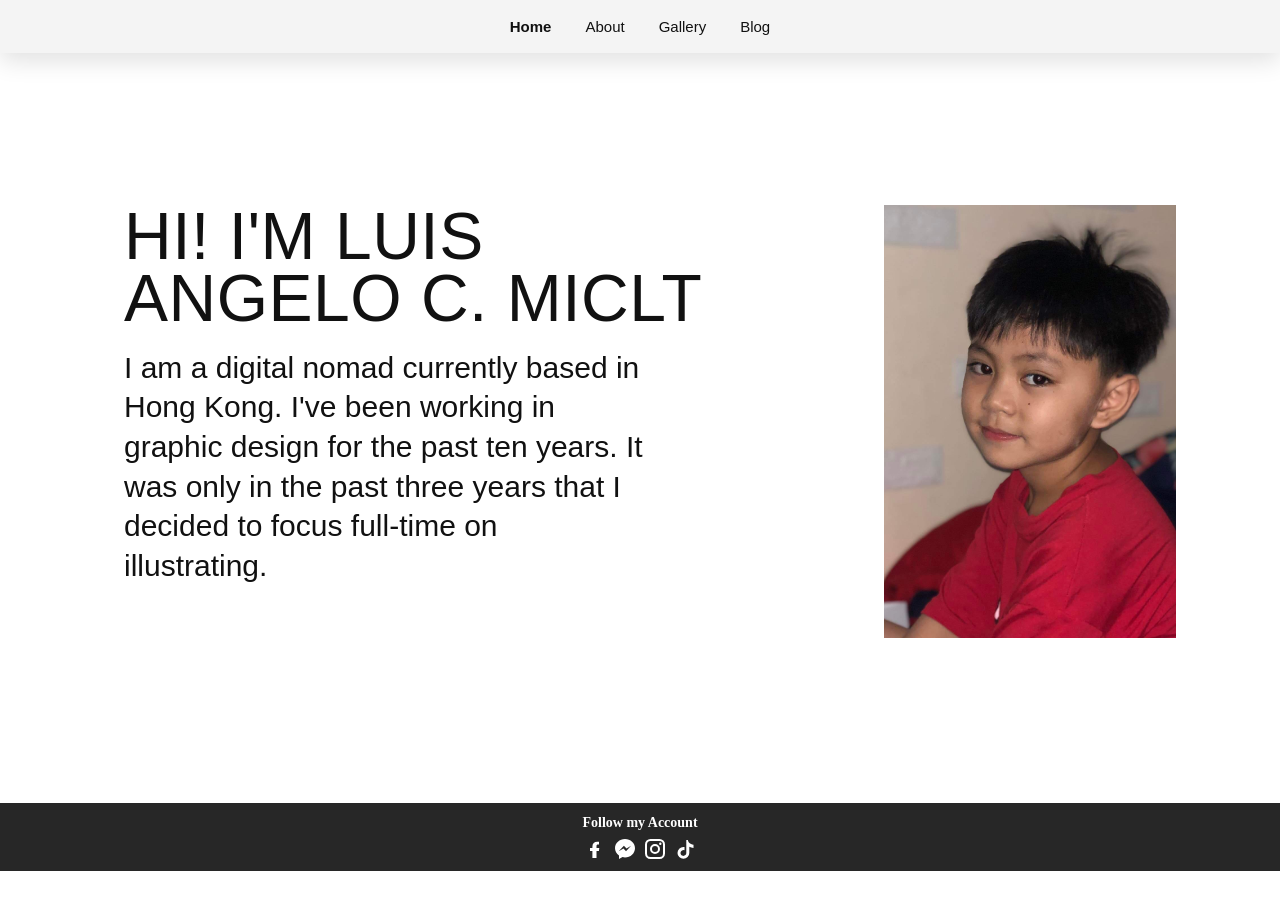
==== index.html @ af9718a2 "initial commit" ====
<!DOCTYPE html>
<html lang="en">
<head>
    <meta charset="UTF-8">
    <meta name="viewport" content="width=device-width, initial-scale=1.0">
    <title>Home | Luis Angelo C. Miclt</title>
    <link rel="stylesheet" href="asset/CSS/style.css">
</head>
<body>
    <header class="site-header">
        <button class="nav-toggle" type="button" aria-expanded="false" aria-controls="site-nav" aria-label="Open menu">
            <span></span>
            <span></span>
            <span></span>
        </button>
        <nav class="site-nav" id="site-nav">
            <a class="active" href="index.html">Home</a>
            <a href="about.html">About</a>
            <a href="gallery.html">Gallery</a>
            <a href="blog.html">Blog</a>
        </nav>
    </header>

    <main class="page page-home">
        <section class="hero">
            <div class="hero-text">
                <h1>HI! I'M LUIS<br>ANGELO C. MICLT</h1>
                <p>
                    I am a digital nomad currently based in Hong Kong. I've been working in
                    graphic design for the past ten years. It was only in the past three years that
                    I decided to focus full-time on illustrating.
                </p>
            </div>

            <div class="hero-image">
                <img src="asset/images/picture-1.jpg" alt="Luis standing outdoors at night">
            </div>
        </section>
    </main>

    <footer class="site-footer">
        <h2>Follow my Account</h2>
        <div class="social-links">
            <a href="#" aria-label="Facebook">
                <svg viewBox="0 0 24 24" aria-hidden="true"><path d="M13.5 21v-7h2.4l.4-3h-2.8V9.1c0-.9.3-1.6 1.6-1.6H16V4.8c-.3 0-.9-.1-1.8-.1-2.9 0-4.8 1.8-4.8 5V11H7v3h2.4v7h4.1Z"/></svg>
            </a>
            <a href="#" aria-label="Messenger">
                <svg viewBox="0 0 24 24" aria-hidden="true"><path d="M12 2C6.5 2 2 6.1 2 11.2c0 2.9 1.5 5.5 4 7.2V22l3.5-1.9c.8.2 1.6.3 2.5.3 5.5 0 10-4.1 10-9.2S17.5 2 12 2Zm1 12.3-2.5-2.7-4.8 2.7 5.2-5.6 2.6 2.7 4.6-2.7-5.1 5.6Z"/></svg>
            </a>
            <a href="#" aria-label="Instagram">
                <svg viewBox="0 0 24 24" aria-hidden="true"><path d="M7.5 2h9A5.5 5.5 0 0 1 22 7.5v9a5.5 5.5 0 0 1-5.5 5.5h-9A5.5 5.5 0 0 1 2 16.5v-9A5.5 5.5 0 0 1 7.5 2Zm0 2A3.5 3.5 0 0 0 4 7.5v9A3.5 3.5 0 0 0 7.5 20h9a3.5 3.5 0 0 0 3.5-3.5v-9A3.5 3.5 0 0 0 16.5 4h-9Zm9.8 1.5a1.2 1.2 0 1 1 0 2.4 1.2 1.2 0 0 1 0-2.4ZM12 7a5 5 0 1 1 0 10 5 5 0 0 1 0-10Zm0 2a3 3 0 1 0 0 6 3 3 0 0 0 0-6Z"/></svg>
            </a>
            <a href="#" aria-label="TikTok">
                <svg viewBox="0 0 24 24" aria-hidden="true"><path d="M14.8 3c.4 1.8 1.4 3.2 3.2 4.1.8.4 1.7.7 2.5.7v3.1c-1.5 0-2.9-.4-4.2-1.1v6.1a5.9 5.9 0 1 1-5.9-5.9c.4 0 .8 0 1.1.1v3.2a2.9 2.9 0 1 0 1.8 2.6V3h1.5Z"/></svg>
            </a>
        </div>
    </footer>

    <script src="asset/JS/script.js"></script>
</body>
</html>
---- asset/CSS/style.css ----
* {
    box-sizing: border-box;
}

body {
    margin: 0;
    font-family: Arial, Helvetica, sans-serif;
    background: #ffffff;
    color: #111111;
    min-height: 100vh;
}

img {
    display: block;
    width: 100%;
}

a {
    color: inherit;
    text-decoration: none;
}

.site-header {
    position: sticky;
    top: 0;
    z-index: 10;
    background: #f4f4f4;
    box-shadow: 0 8px 24px rgba(0, 0, 0, 0.12);
}

.site-nav {
    display: flex;
    justify-content: center;
    gap: 34px;
    padding: 18px 16px;
}

.site-nav a {
    font-size: 15px;
}

.site-nav a.active {
    font-weight: 700;
}

.nav-toggle {
    display: none;
    margin: 10px 14px 0 auto;
    padding: 0;
    width: 40px;
    height: 40px;
    border: 0;
    background: transparent;
    cursor: pointer;
}

.nav-toggle span {
    display: block;
    width: 22px;
    height: 2px;
    margin: 5px auto;
    background: #111111;
}

.page {
    width: min(1100px, calc(100% - 40px));
    margin: 0 auto;
    padding: 56px 0 70px;
}

.page-home {
    min-height: calc(100vh - 150px);
    display: flex;
    align-items: center;
}

.hero {
    width: 100%;
    display: grid;
    grid-template-columns: minmax(0, 1fr) 320px;
    gap: 40px;
    align-items: start;
}

.hero-text {
    padding-left: 34px;
}

.hero-text h1,
.page-title {
    margin: 0;
    font-family: "Times New Roman", Times, serif;
    font-weight: 400;
}

.hero-text h1 {
    font-family: Arial, Helvetica, sans-serif;
    font-size: clamp(46px, 6vw, 66px);
    line-height: 0.95;
    letter-spacing: 0.5px;
    margin-bottom: 18px;
}

.hero-text p {
    max-width: 520px;
    margin: 0;
    font-size: clamp(24px, 2.7vw, 30px);
    line-height: 1.32;
}

.hero-image img {
    width: 292px;
    height: 433px;
    object-fit: cover;
    margin: 0 auto;
}

.page-title {
    text-align: center;
    font-size: clamp(42px, 5vw, 64px);
    margin-bottom: 12px;
}

.blog-title-small {
    margin: 0 0 24px;
    text-align: center;
    font-family: Arial, Helvetica, sans-serif;
    font-size: 18px;
    font-weight: 400;
}

.two-column {
    display: grid;
    grid-template-columns: 1fr 1fr;
    gap: 38px;
    align-items: start;
    width: min(900px, 100%);
    margin: 0 auto;
}

.portrait-left img {
    width: 245px;
    height: 410px;
    object-fit: cover;
    transform: rotate(-6deg);
    margin: 18px auto 0;
}

.content-image img {
    width: min(100%, 340px);
    height: auto;
    object-fit: cover;
    margin: 0 auto;
}

.content-text {
    font-size: 18px;
    line-height: 1.6;
}

.content-text.narrow {
    max-width: 275px;
}

.content-text p {
    margin: 0 0 26px;
}

.blog-layout .content-text {
    font-size: 20px;
    line-height: 1.55;
}

.page-gallery {
    width: min(940px, calc(100% - 40px));
    padding-top: 24px;
}

.gallery-intro {
    max-width: 720px;
    margin: 0 auto 34px;
    text-align: center;
    font-size: 14px;
    line-height: 1.55;
}

.gallery-layout {
    display: grid;
    gap: 8px;
}

.gallery-row {
    display: grid;
    gap: 8px;
}

.gallery-row-two {
    grid-template-columns: 1fr 1fr;
}

.gallery-row-three {
    grid-template-columns: repeat(3, 1fr);
}

.gallery-row-four {
    grid-template-columns: repeat(4, 1fr);
}

.gallery-item img {
    width: 100%;
    object-fit: cover;
    display: block;
}

.gallery-item.large img {
    height: 420px;
}

.gallery-item.medium img {
    height: 480px;
}

.gallery-item.wide img {
    height: 290px;
}

.gallery-item.small img {
    height: 320px;
}

.site-footer {
    padding: 12px 16px 10px;
    text-align: center;
    background: #272727;
    color: #ffffff;
}

.site-footer h2 {
    margin: 0 0 6px;
    font-family: "Times New Roman", Times, serif;
    font-size: 14px;
    font-weight: 700;
}

.social-links {
    display: flex;
    justify-content: center;
    gap: 6px;
}

.social-links a {
    display: inline-flex;
    align-items: center;
    justify-content: center;
    width: 24px;
    height: 24px;
}

.social-links svg {
    width: 24px;
    height: 24px;
    fill: currentColor;
}

@media (max-width: 768px) {
    .nav-toggle {
        display: block;
    }

    .site-nav {
        display: none;
        flex-direction: column;
        align-items: center;
        gap: 14px;
        padding-top: 8px;
        padding-bottom: 18px;
    }

    .site-header.open .site-nav {
        display: flex;
    }

    .page {
        width: min(100%, calc(100% - 24px));
        padding: 30px 0 44px;
    }

    .page-home {
        min-height: auto;
        display: block;
    }

    .hero,
    .two-column {
        grid-template-columns: 1fr;
        gap: 24px;
    }

    .hero-text {
        padding-left: 0;
        text-align: center;
    }

    .hero-text p {
        max-width: none;
        font-size: 22px;
    }

    .hero-image img,
    .portrait-left img,
    .content-image img {
        width: min(100%, 320px);
        height: auto;
        transform: none;
    }

    .content-text,
    .content-text.narrow,
    .blog-layout .content-text {
        max-width: none;
        font-size: 18px;
    }

    .page-title {
        font-size: 40px;
    }

    .page-gallery {
        width: min(100%, calc(100% - 18px));
    }

    .gallery-row-two,
    .gallery-row-three {
        grid-template-columns: 1fr 1fr;
    }

    .gallery-row-four {
        grid-template-columns: 1fr 1fr;
    }

    .gallery-item.large img {
        height: 320px;
    }

    .gallery-item.medium img {
        height: 320px;
    }

    .gallery-item.wide img {
        height: 250px;
    }

    .gallery-item.small img {
        height: 240px;
    }
}

@media (max-width: 480px) {
    .site-nav a {
        font-size: 14px;
    }

    .hero-text h1 {
        font-size: 38px;
    }

    .hero-text p {
        font-size: 20px;
    }

    .page-title {
        font-size: 34px;
    }

    .gallery-intro {
        font-size: 12px;
        margin-bottom: 22px;
    }

    .gallery-row-two,
    .gallery-row-three,
    .gallery-row-four {
        grid-template-columns: 1fr;
    }

    .gallery-item.large img,
    .gallery-item.medium img,
    .gallery-item.wide img,
    .gallery-item.small img {
        height: auto;
    }
}
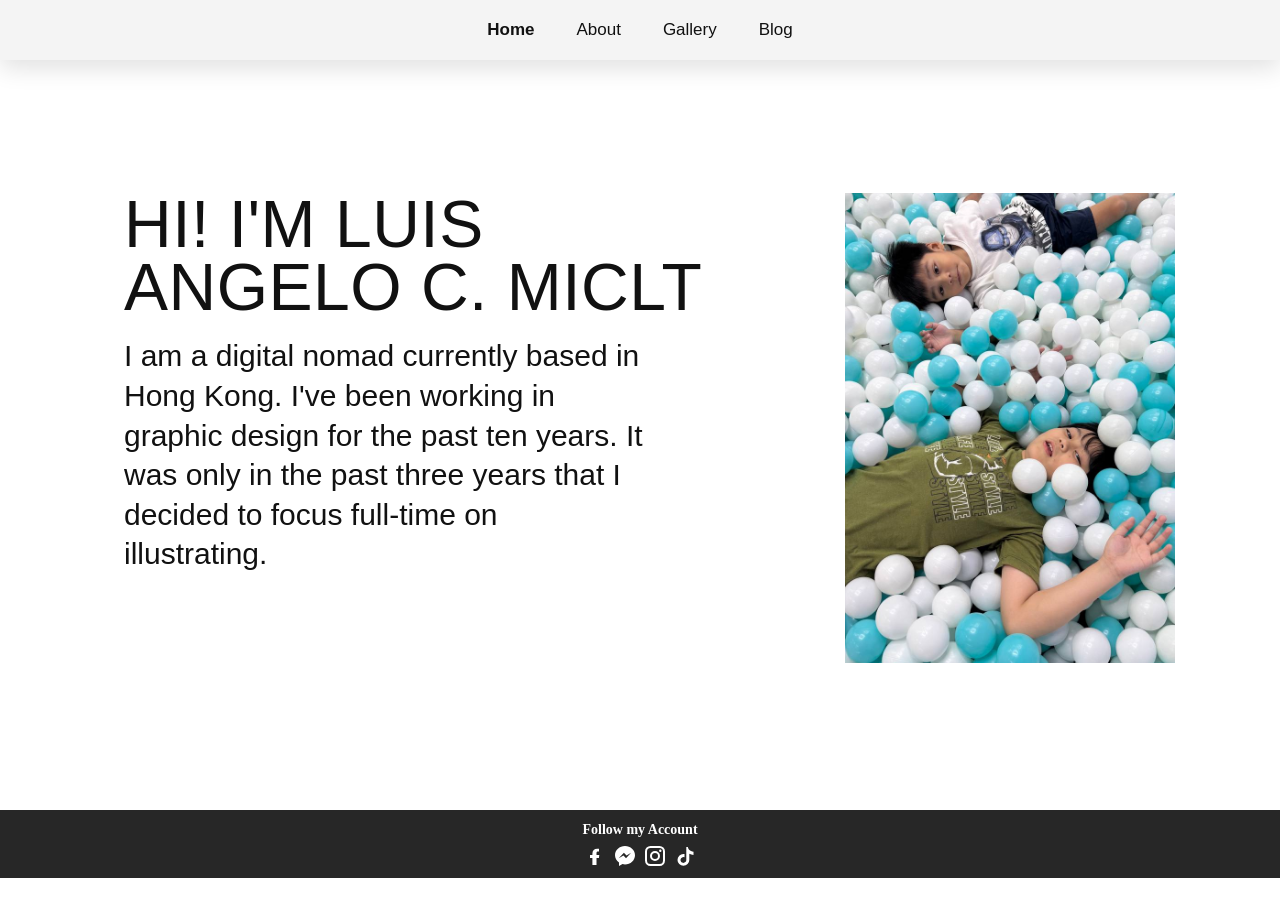
==== commit 60c9f930: "update the js, and html file. and added a effect" ====
--- a/index.html
+++ b/index.html
@@ -3,8 +3,13 @@
 <head>
     <meta charset="UTF-8">
     <meta name="viewport" content="width=device-width, initial-scale=1.0">
-    <title>Home | Luis Angelo C. Miclt</title>
-    <link rel="stylesheet" href="asset/CSS/style.css">
+    <title>Personal Website</title>
+    <link rel="apple-touch-icon" sizes="180x180" href="asset/PAGES/favicon_io/apple-touch-icon.png">
+    <link rel="icon" type="image/png" sizes="32x32" href="asset/PAGES/favicon_io/favicon-32x32.png">
+    <link rel="icon" type="image/png" sizes="16x16" href="asset/PAGES/favicon_io/favicon-16x16.png">
+    <link rel="shortcut icon" href="asset/PAGES/favicon_io/favicon.ico">
+    <link rel="manifest" href="asset/PAGES/favicon_io/site.webmanifest">
+    <link rel="stylesheet" href="asset/CSS/style.css"> 
 </head>
 <body>
     <header class="site-header">
@@ -33,7 +38,7 @@
             </div>
 
             <div class="hero-image">
-                <img src="asset/images/picture-1.jpg" alt="Luis standing outdoors at night">
+                <img src="asset/images/picture-5.jpg" alt="Luis standing outdoors at night">
             </div>
         </section>
     </main>
--- a/asset/CSS/style.css
+++ b/asset/CSS/style.css
@@ -8,6 +8,19 @@
     background: #ffffff;
     color: #111111;
     min-height: 100vh;
+    opacity: 0;
+    transform: translateY(18px);
+    transition: opacity 0.45s ease, transform 0.45s ease;
+}
+
+body.is-ready {
+    opacity: 1;
+    transform: translateY(0);
+}
+
+body.is-leaving {
+    opacity: 0;
+    transform: translateY(18px);
 }
 
 img {
@@ -31,12 +44,12 @@
 .site-nav {
     display: flex;
     justify-content: center;
-    gap: 34px;
-    padding: 18px 16px;
+    gap: 42px;
+    padding: 20px 18px;
 }
 
 .site-nav a {
-    font-size: 15px;
+    font-size: 17px;
 }
 
 .site-nav a.active {
@@ -77,7 +90,7 @@
 .hero {
     width: 100%;
     display: grid;
-    grid-template-columns: minmax(0, 1fr) 320px;
+    grid-template-columns: minmax(0, 1fr) 360px;
     gap: 40px;
     align-items: start;
 }
@@ -109,8 +122,8 @@
 }
 
 .hero-image img {
-    width: 292px;
-    height: 433px;
+    width: 330px;
+    height: 470px;
     object-fit: cover;
     margin: 0 auto;
 }
@@ -357,7 +370,7 @@
 
 @media (max-width: 480px) {
     .site-nav a {
-        font-size: 14px;
+        font-size: 15px;
     }
 
     .hero-text h1 {
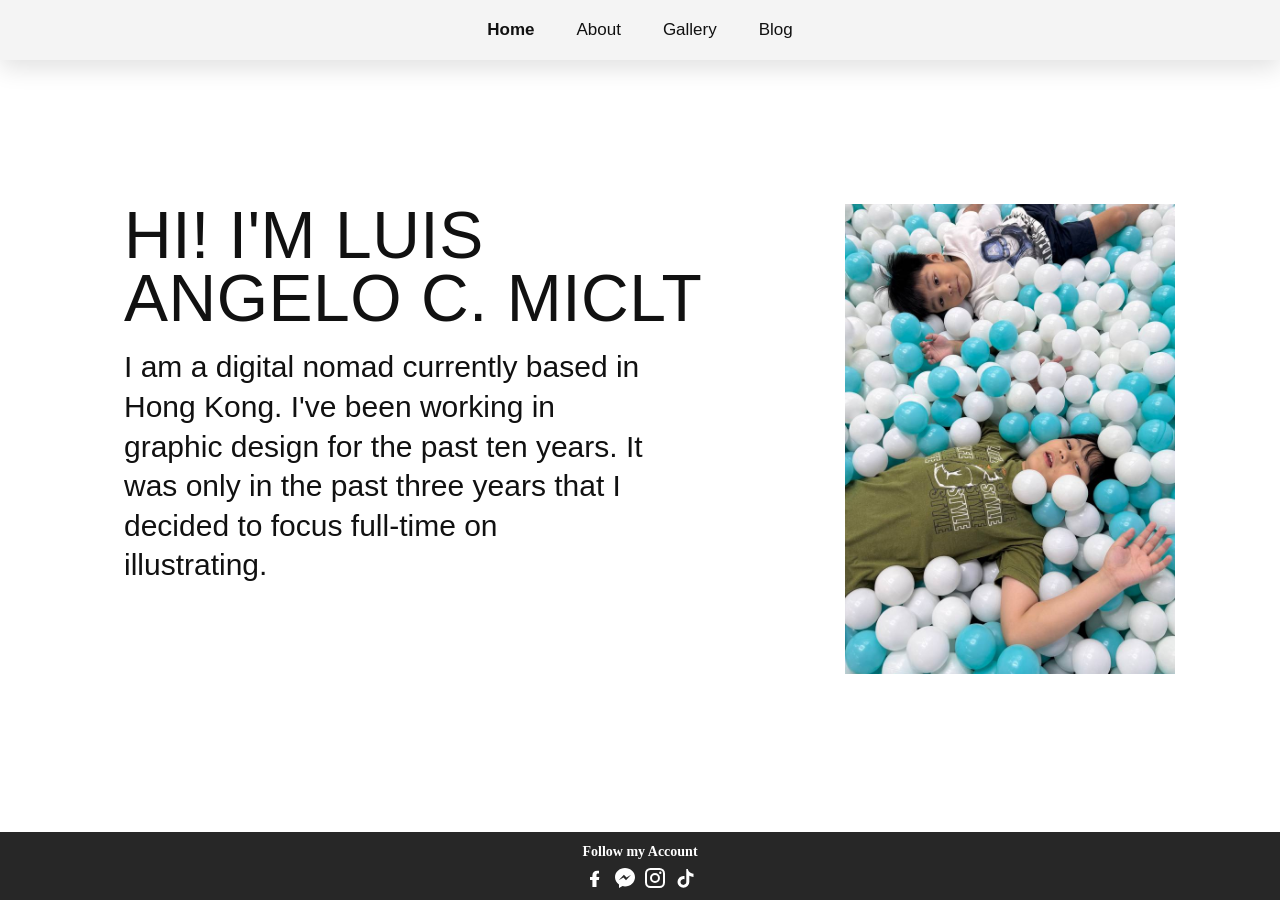
==== commit 955af61c: "update the gallery page and adjust the footer" ====
--- a/index.html
+++ b/index.html
@@ -10,6 +10,7 @@
     <link rel="shortcut icon" href="asset/PAGES/favicon_io/favicon.ico">
     <link rel="manifest" href="asset/PAGES/favicon_io/site.webmanifest">
     <link rel="stylesheet" href="asset/CSS/style.css"> 
+    <link rel="stylesheet" href="asset/CSS/modile.css">
 </head>
 <body>
     <header class="site-header">
--- a/asset/CSS/style.css
+++ b/asset/CSS/style.css
@@ -11,6 +11,8 @@
     opacity: 0;
     transform: translateY(18px);
     transition: opacity 0.45s ease, transform 0.45s ease;
+    display: flex;
+    flex-direction: column;
 }
 
 body.is-ready {
@@ -78,7 +80,8 @@
 .page {
     width: min(1100px, calc(100% - 40px));
     margin: 0 auto;
-    padding: 56px 0 70px;
+    padding: 56px 0 70px;   
+    flex: 1;
 }
 
 .page-home {
@@ -274,132 +277,3 @@
     height: 24px;
     fill: currentColor;
 }
-
-@media (max-width: 768px) {
-    .nav-toggle {
-        display: block;
-    }
-
-    .site-nav {
-        display: none;
-        flex-direction: column;
-        align-items: center;
-        gap: 14px;
-        padding-top: 8px;
-        padding-bottom: 18px;
-    }
-
-    .site-header.open .site-nav {
-        display: flex;
-    }
-
-    .page {
-        width: min(100%, calc(100% - 24px));
-        padding: 30px 0 44px;
-    }
-
-    .page-home {
-        min-height: auto;
-        display: block;
-    }
-
-    .hero,
-    .two-column {
-        grid-template-columns: 1fr;
-        gap: 24px;
-    }
-
-    .hero-text {
-        padding-left: 0;
-        text-align: center;
-    }
-
-    .hero-text p {
-        max-width: none;
-        font-size: 22px;
-    }
-
-    .hero-image img,
-    .portrait-left img,
-    .content-image img {
-        width: min(100%, 320px);
-        height: auto;
-        transform: none;
-    }
-
-    .content-text,
-    .content-text.narrow,
-    .blog-layout .content-text {
-        max-width: none;
-        font-size: 18px;
-    }
-
-    .page-title {
-        font-size: 40px;
-    }
-
-    .page-gallery {
-        width: min(100%, calc(100% - 18px));
-    }
-
-    .gallery-row-two,
-    .gallery-row-three {
-        grid-template-columns: 1fr 1fr;
-    }
-
-    .gallery-row-four {
-        grid-template-columns: 1fr 1fr;
-    }
-
-    .gallery-item.large img {
-        height: 320px;
-    }
-
-    .gallery-item.medium img {
-        height: 320px;
-    }
-
-    .gallery-item.wide img {
-        height: 250px;
-    }
-
-    .gallery-item.small img {
-        height: 240px;
-    }
-}
-
-@media (max-width: 480px) {
-    .site-nav a {
-        font-size: 15px;
-    }
-
-    .hero-text h1 {
-        font-size: 38px;
-    }
-
-    .hero-text p {
-        font-size: 20px;
-    }
-
-    .page-title {
-        font-size: 34px;
-    }
-
-    .gallery-intro {
-        font-size: 12px;
-        margin-bottom: 22px;
-    }
-
-    .gallery-row-two,
-    .gallery-row-three,
-    .gallery-row-four {
-        grid-template-columns: 1fr;
-    }
-
-    .gallery-item.large img,
-    .gallery-item.medium img,
-    .gallery-item.wide img,
-    .gallery-item.small img {
-        height: auto;
-    }
-}
--- a/asset/CSS/modile.css
+++ b/asset/CSS/modile.css
@@ -0,0 +1,128 @@
+@media (max-width: 768px) {
+    .nav-toggle {
+        display: block;
+    }
+
+    .site-nav {
+        display: none;
+        flex-direction: column;
+        align-items: center;
+        gap: 14px;
+        padding-top: 8px;
+        padding-bottom: 18px;
+    }
+
+    .site-header.open .site-nav {
+        display: flex;
+    }
+
+    .page {
+        width: min(100%, calc(100% - 24px));
+        padding: 30px 0 44px;
+    }
+
+    .page-home {
+        min-height: auto;
+        display: block;
+    }
+
+    .hero,
+    .two-column {
+        grid-template-columns: 1fr;
+        gap: 24px;
+    }
+
+    .hero-text {
+        padding-left: 0;
+        text-align: center;
+    }
+
+    .hero-text p {
+        max-width: none;
+        font-size: 22px;
+    }
+
+    .hero-image img,
+    .portrait-left img,
+    .content-image img {
+        width: min(100%, 320px);
+        height: auto;
+        transform: none;
+    }
+
+    .content-text,
+    .content-text.narrow,
+    .blog-layout .content-text {
+        max-width: none;
+        font-size: 18px;
+    }
+
+    .page-title {
+        font-size: 40px;
+    }
+
+    .page-gallery {
+        width: min(100%, calc(100% - 18px));
+    }
+
+    .gallery-row-two,
+    .gallery-row-three {
+        grid-template-columns: 1fr 1fr;
+    }
+
+    .gallery-row-four {
+        grid-template-columns: 1fr 1fr;
+    }
+
+    .gallery-item.large img {
+        height: 320px;
+    }
+
+    .gallery-item.medium img {
+        height: 320px;
+    }
+
+    .gallery-item.wide img {
+        height: 250px;
+    }
+
+    .gallery-item.small img {
+        height: 240px;
+    }
+}
+
+@media (max-width: 480px) {
+    .site-nav a {
+        font-size: 15px;
+    }
+
+    .hero-text h1 {
+        font-size: 38px;
+    }
+
+    .hero-text p {
+        font-size: 20px;
+    }
+
+    .page-title {
+        font-size: 34px;
+    }
+
+    .gallery-intro {
+        font-size: 12px;
+        margin-bottom: 22px;
+    }
+
+    .gallery-row-two,
+    .gallery-row-three,
+    .gallery-row-four {
+        grid-template-columns: 1fr;
+    }
+
+    .gallery-item.large img,
+    .gallery-item.medium img,
+    .gallery-item.wide img,
+    .gallery-item.small img {
+        height: auto;
+    }
+}
